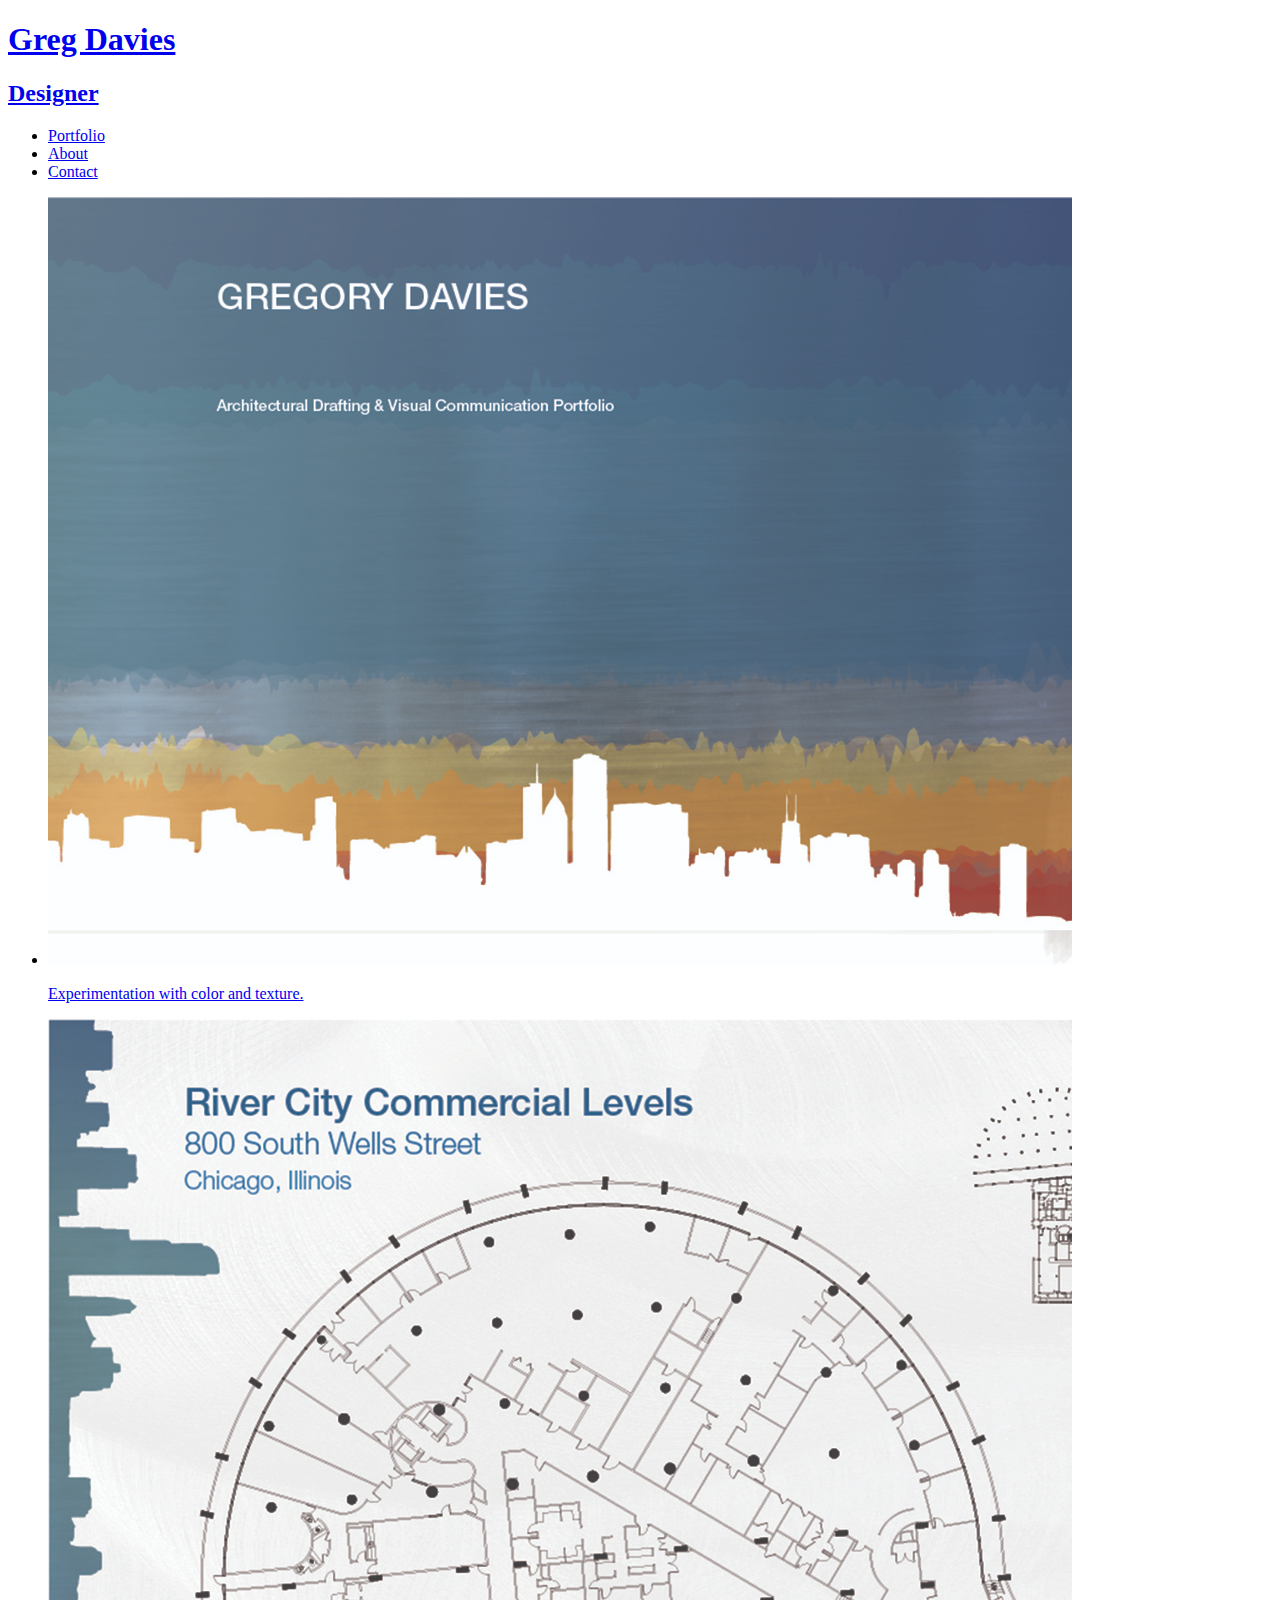
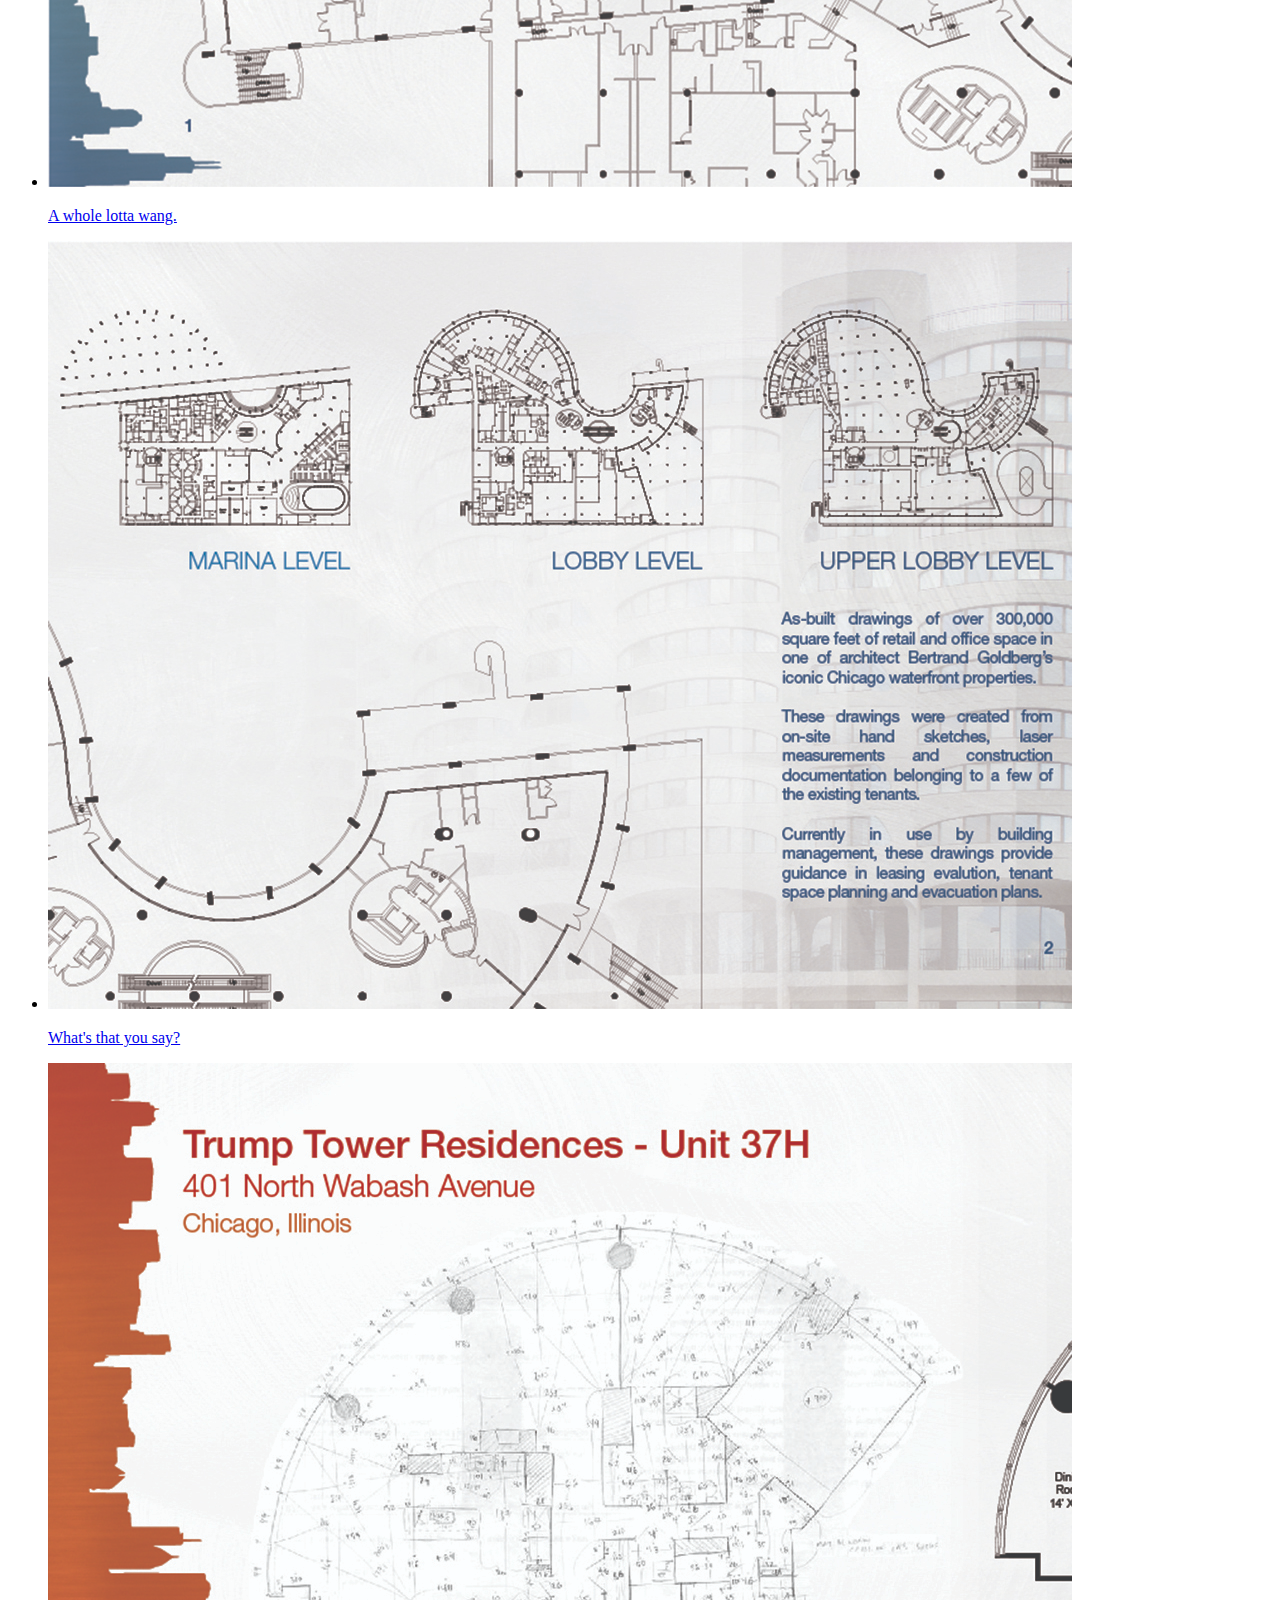
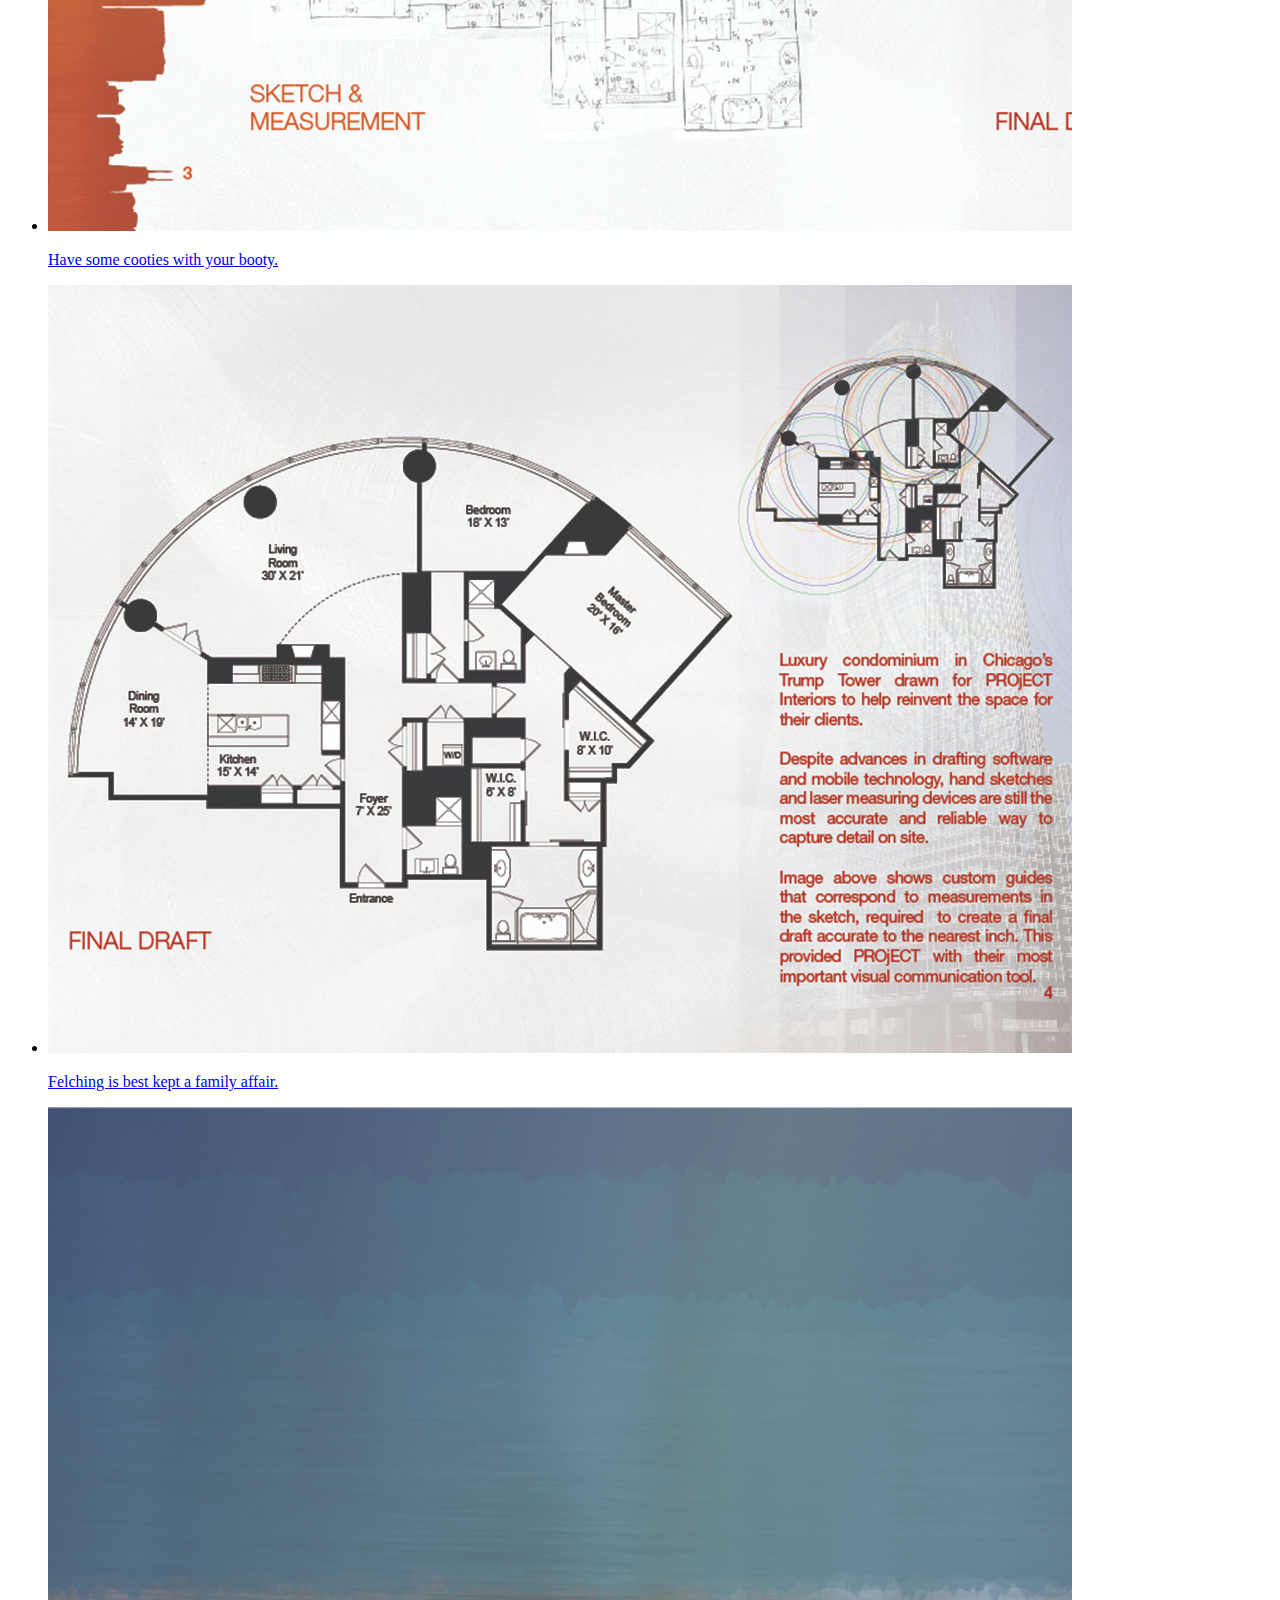
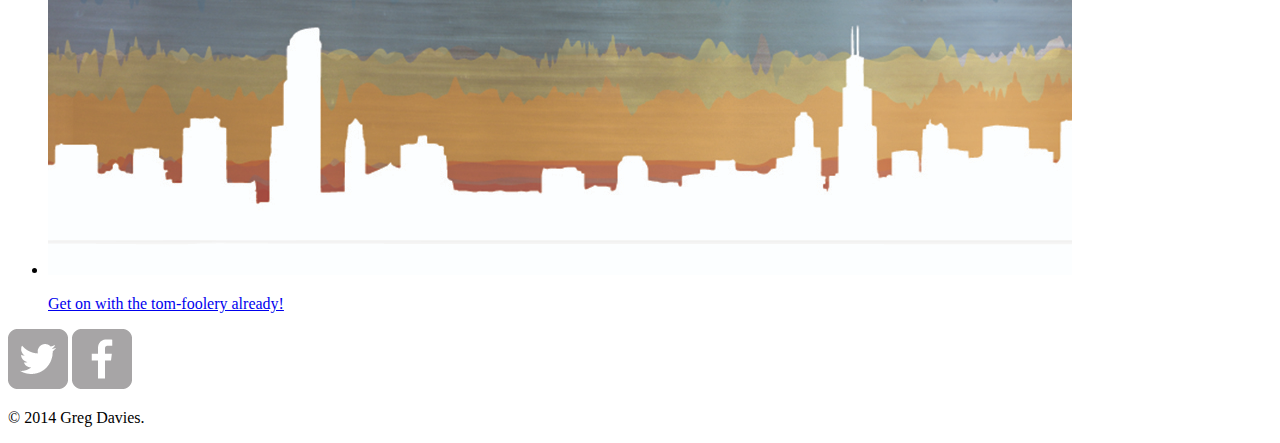
==== index.html @ e1684676 "First Commit" ====
<!DOCTYPE html>
<html>
	<head>
		<meta charset="utf-8">
		<title>Greg Davies | Designer</title>
	</head>
	<body>
		<header>
			<a href="index.html">
				<h1>Greg Davies</h1>
				<h2>Designer</h2>
			</a>
			<nav>
				<ul>
					<li><a href="index.html">Portfolio</a></li>
					<li><a href="about.html">About</a></li>
					<li><a href="contact.html">Contact</a></li>
				</ul>
			</nav>
		</header>
		<section>
			<ul>
				<li>
					<a href="img/numbers-01.jpg">
						<img src="img/numbers-01.jpg" alt="">
						<p>Experimentation with color and texture.</p>
					</a>
				</li>
				<li>
					<a href="img/numbers-02.jpg">
						<img src="img/numbers-02.jpg" alt="">
						<p>A whole lotta wang.</p>
					</a>
				</li>
				<li>
					<a href="img/numbers-06.jpg">
						<img src="img/numbers-06.jpg" alt="">
						<p>What's that you say?</p>
					</a>
				</li>
				<li>
					<a href="img/numbers-09.jpg">
						<img src="img/numbers-09.jpg" alt="">
						<p>Have some cooties with your booty.</p>
					</a>
				</li>
				<li>
					<a href="img/numbers-12.jpg">
						<img src="img/numbers-12.jpg" alt="">
						<p>Felching is best kept a family affair.</p>
					</a>
				</li>
				<li>
					<a href="img/numbers-13.jpg">
						<img src="img/numbers-13.jpg" alt="">
						<p>Get on with the tom-foolery already!</p>
					</a>
				</li>
			</ul>
		</section>
		<footer>
			<a href="http://www.twitter.com/gregeddied"><img src="img/twitter-wrap.png" alt="Twitter Logo"></a>
			<a href="http://www.facebook.com/gregoryeddavies"><img src="img/facebook-wrap.png" alt="Facebook Logo"></a>
			<p>&copy; 2014 Greg Davies.</p>
		</footer>
	</body>
</html>
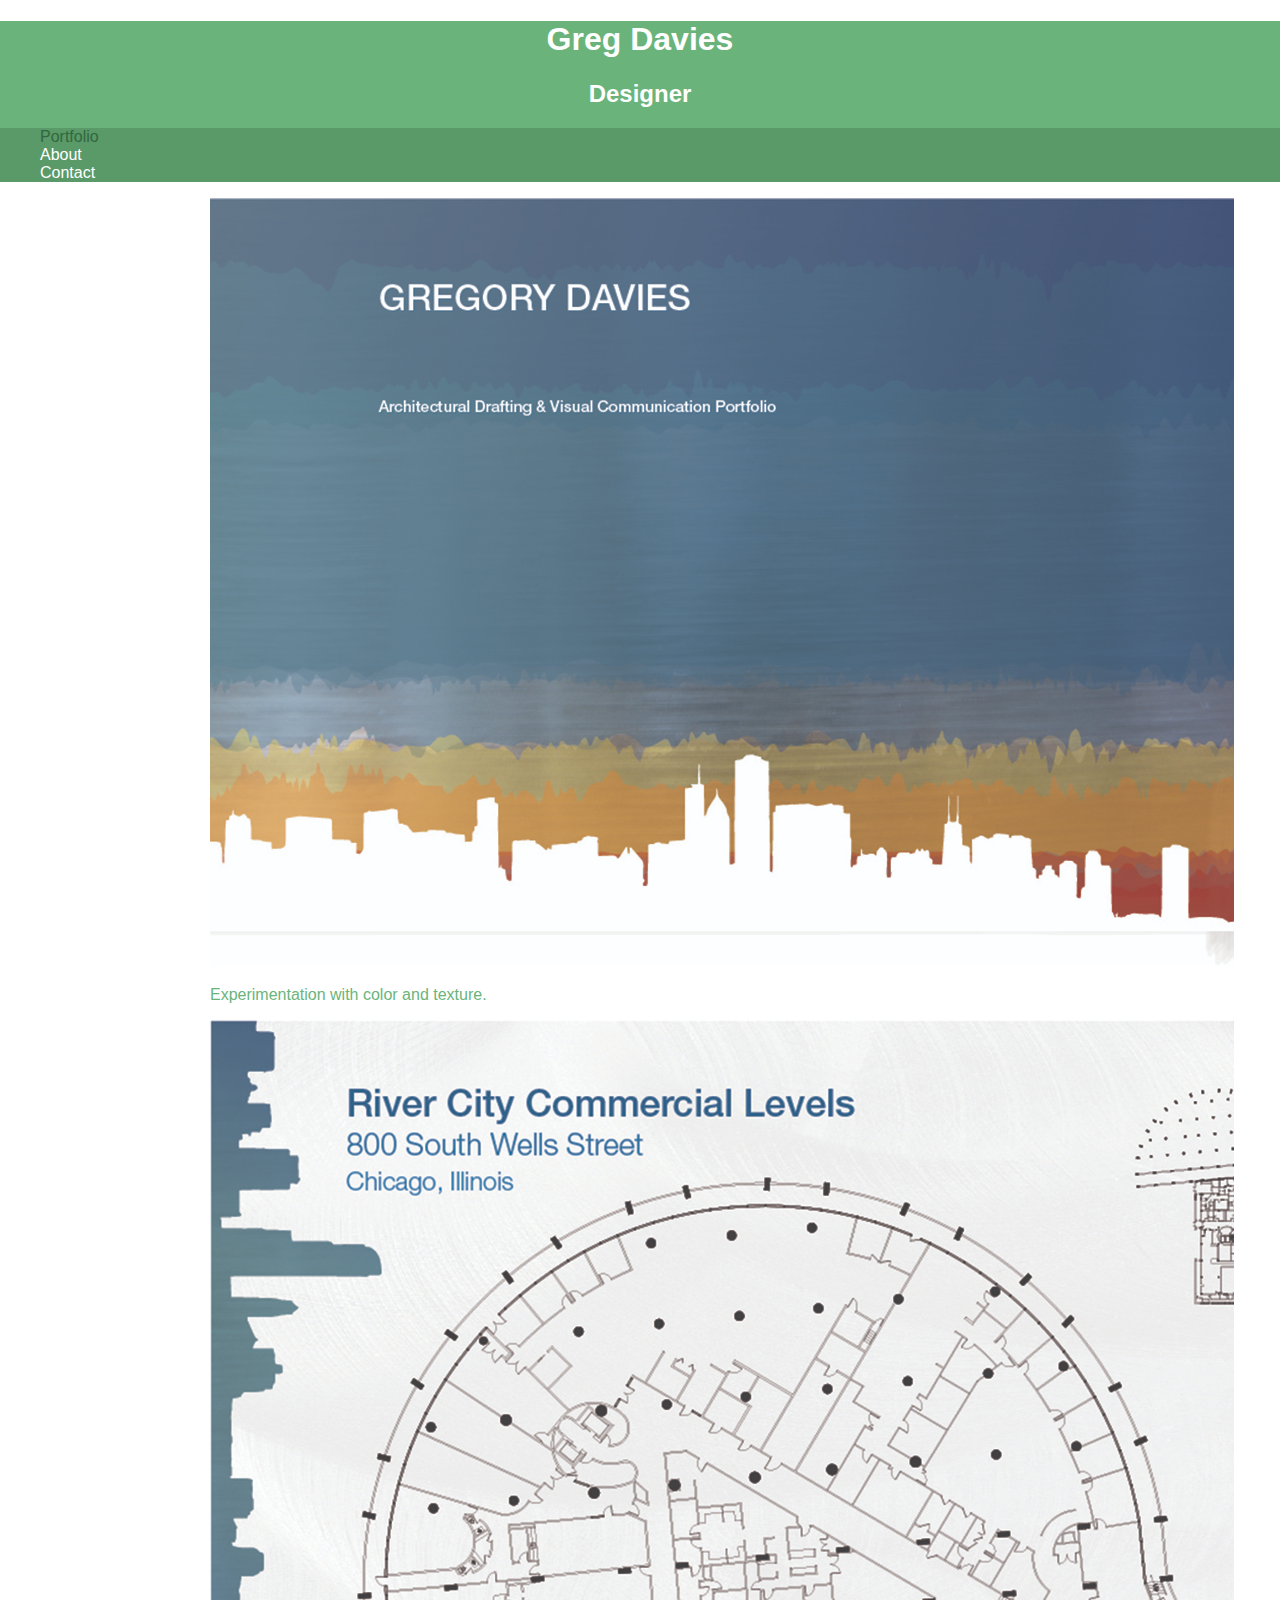
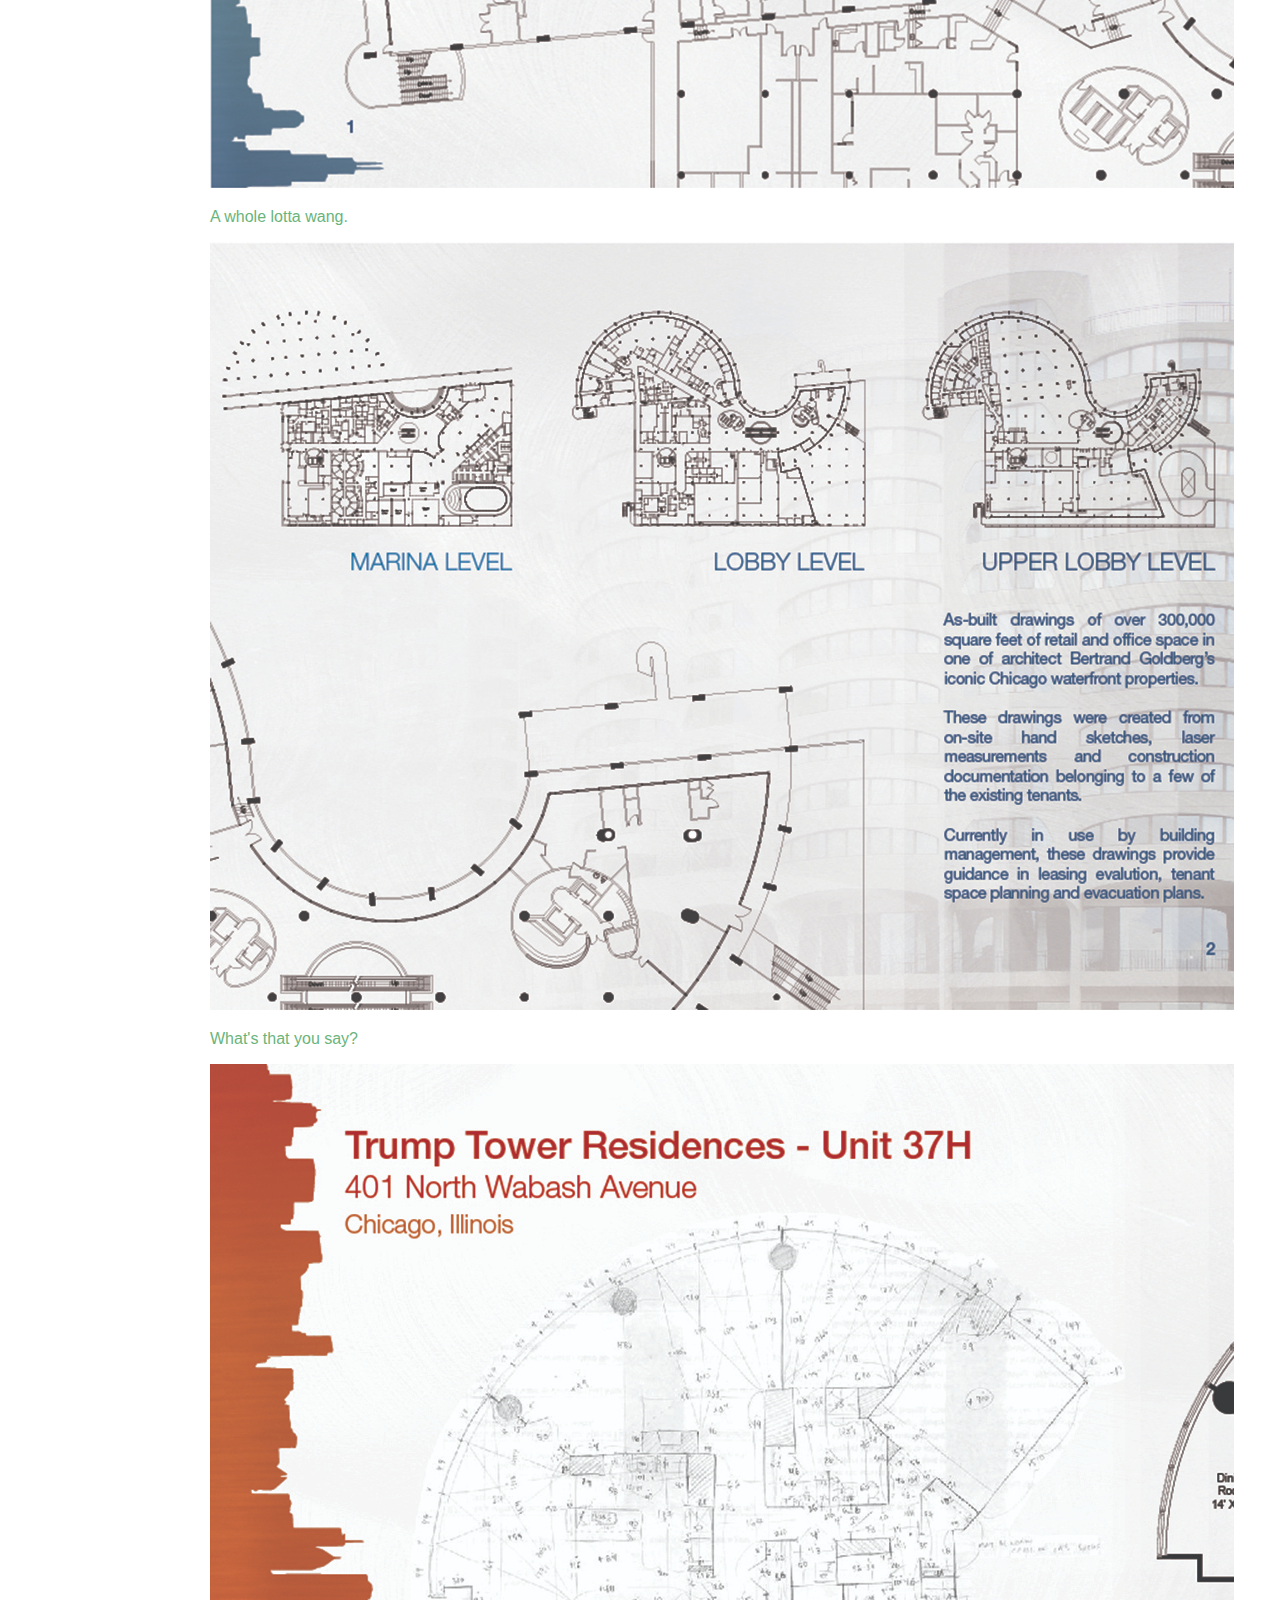
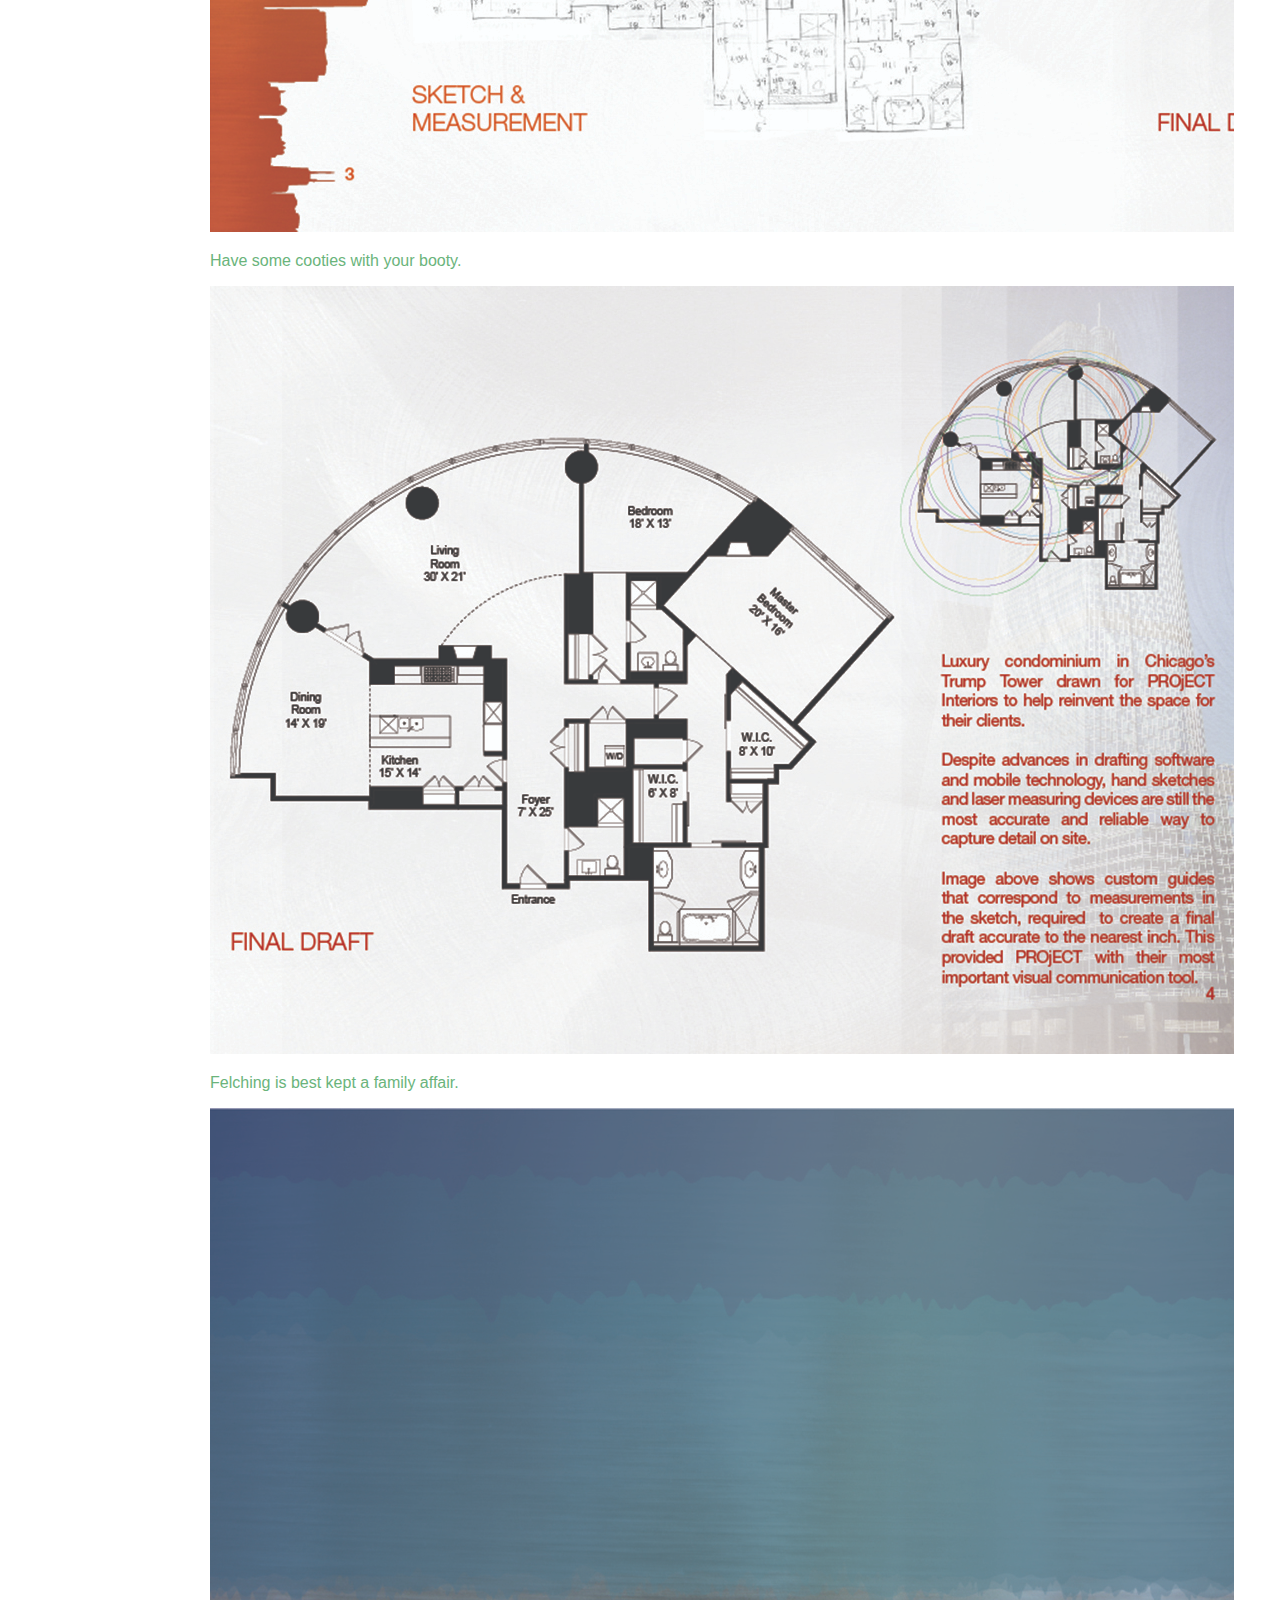
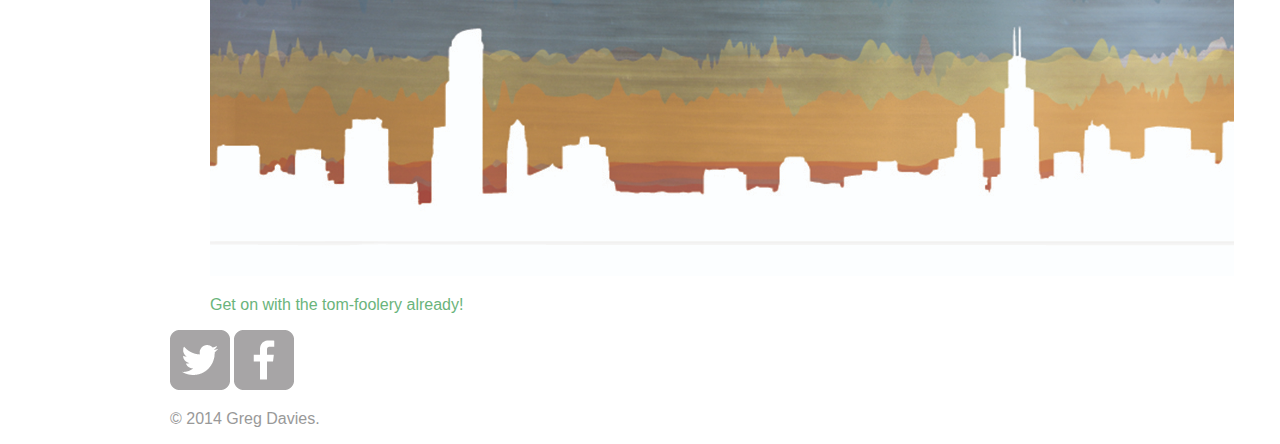
==== commit 01dd83a2: "Second Commit" ====
--- a/index.html
+++ b/index.html
@@ -3,65 +3,69 @@
 	<head>
 		<meta charset="utf-8">
 		<title>Greg Davies | Designer</title>
+		<link rel="stylesheet" href="css/normalize.css">
+		<link rel="stylesheet" href="css/main.css">
 	</head>
 	<body>
 		<header>
-			<a href="index.html">
+			<a href="index.html" id="logo">
 				<h1>Greg Davies</h1>
 				<h2>Designer</h2>
 			</a>
 			<nav>
 				<ul>
-					<li><a href="index.html">Portfolio</a></li>
+					<li><a href="index.html" class="selected">Portfolio</a></li>
 					<li><a href="about.html">About</a></li>
 					<li><a href="contact.html">Contact</a></li>
 				</ul>
 			</nav>
 		</header>
-		<section>
-			<ul>
-				<li>
-					<a href="img/numbers-01.jpg">
-						<img src="img/numbers-01.jpg" alt="">
-						<p>Experimentation with color and texture.</p>
-					</a>
-				</li>
-				<li>
-					<a href="img/numbers-02.jpg">
-						<img src="img/numbers-02.jpg" alt="">
-						<p>A whole lotta wang.</p>
-					</a>
-				</li>
-				<li>
-					<a href="img/numbers-06.jpg">
-						<img src="img/numbers-06.jpg" alt="">
-						<p>What's that you say?</p>
-					</a>
-				</li>
-				<li>
-					<a href="img/numbers-09.jpg">
-						<img src="img/numbers-09.jpg" alt="">
-						<p>Have some cooties with your booty.</p>
-					</a>
-				</li>
-				<li>
-					<a href="img/numbers-12.jpg">
-						<img src="img/numbers-12.jpg" alt="">
-						<p>Felching is best kept a family affair.</p>
-					</a>
-				</li>
-				<li>
-					<a href="img/numbers-13.jpg">
-						<img src="img/numbers-13.jpg" alt="">
-						<p>Get on with the tom-foolery already!</p>
-					</a>
-				</li>
-			</ul>
-		</section>
-		<footer>
-			<a href="http://www.twitter.com/gregeddied"><img src="img/twitter-wrap.png" alt="Twitter Logo"></a>
-			<a href="http://www.facebook.com/gregoryeddavies"><img src="img/facebook-wrap.png" alt="Facebook Logo"></a>
-			<p>&copy; 2014 Greg Davies.</p>
-		</footer>
+		<div id="wrapper">
+			<section>
+				<ul>
+					<li>
+						<a href="img/numbers-01.jpg">
+							<img src="img/numbers-01.jpg" alt="">
+							<p>Experimentation with color and texture.</p>
+						</a>
+					</li>
+					<li>
+						<a href="img/numbers-02.jpg">
+							<img src="img/numbers-02.jpg" alt="">
+							<p>A whole lotta wang.</p>
+						</a>
+					</li>
+					<li>
+						<a href="img/numbers-06.jpg">
+							<img src="img/numbers-06.jpg" alt="">
+							<p>What's that you say?</p>
+						</a>
+					</li>
+					<li>
+						<a href="img/numbers-09.jpg">
+							<img src="img/numbers-09.jpg" alt="">
+							<p>Have some cooties with your booty.</p>
+						</a>
+					</li>
+					<li>
+						<a href="img/numbers-12.jpg">
+							<img src="img/numbers-12.jpg" alt="">
+							<p>Felching is best kept a family affair.</p>
+						</a>
+					</li>
+					<li>
+						<a href="img/numbers-13.jpg">
+							<img src="img/numbers-13.jpg" alt="">
+							<p>Get on with the tom-foolery already!</p>
+						</a>
+					</li>
+				</ul>
+			</section>
+			<footer>
+				<a href="http://www.twitter.com/gregeddied"><img src="img/twitter-wrap.png" alt="Twitter Logo"></a>
+				<a href="http://www.facebook.com/gregoryeddavies"><img src="img/facebook-wrap.png" alt="Facebook Logo"></a>
+				<p>&copy; 2014 Greg Davies.</p>
+			</footer>
+		</div>
 	</body>
 </html>--- a/css/main.css
+++ b/css/main.css
@@ -0,0 +1,65 @@
+ /**************************
+GENERAL
+ ***************************/
+
+#wrapper {
+	max-width: 940px;
+	margin: 0 auto;
+	padding: 0 5%;
+}
+
+a {
+	text-decoration: none;
+	color: #6ab47b;
+}
+
+ /**************************
+HEADING
+ ***************************/
+
+#logo {
+	text-align: center;
+	margin: 0;
+}
+
+ /**************************
+COLORS
+ ***************************/
+
+body {
+	background: #fff;
+	color: #999;
+}
+
+header {
+	background: #6ab47b;
+	border-color: #599a68;
+}
+
+h1, h2 {
+	color: #fff;
+}
+
+h3 {
+	text-align: center;
+}
+
+nav {
+	background: #599a68;
+}
+
+nav a, nav a:visited {
+	color: #fff;
+}
+
+nav a.selected, nav a:hover {
+	color: #32673f;
+}
+
+ /**************************
+FONTS
+ ***************************/
+
+ul {
+    list-style-type: none;
+}
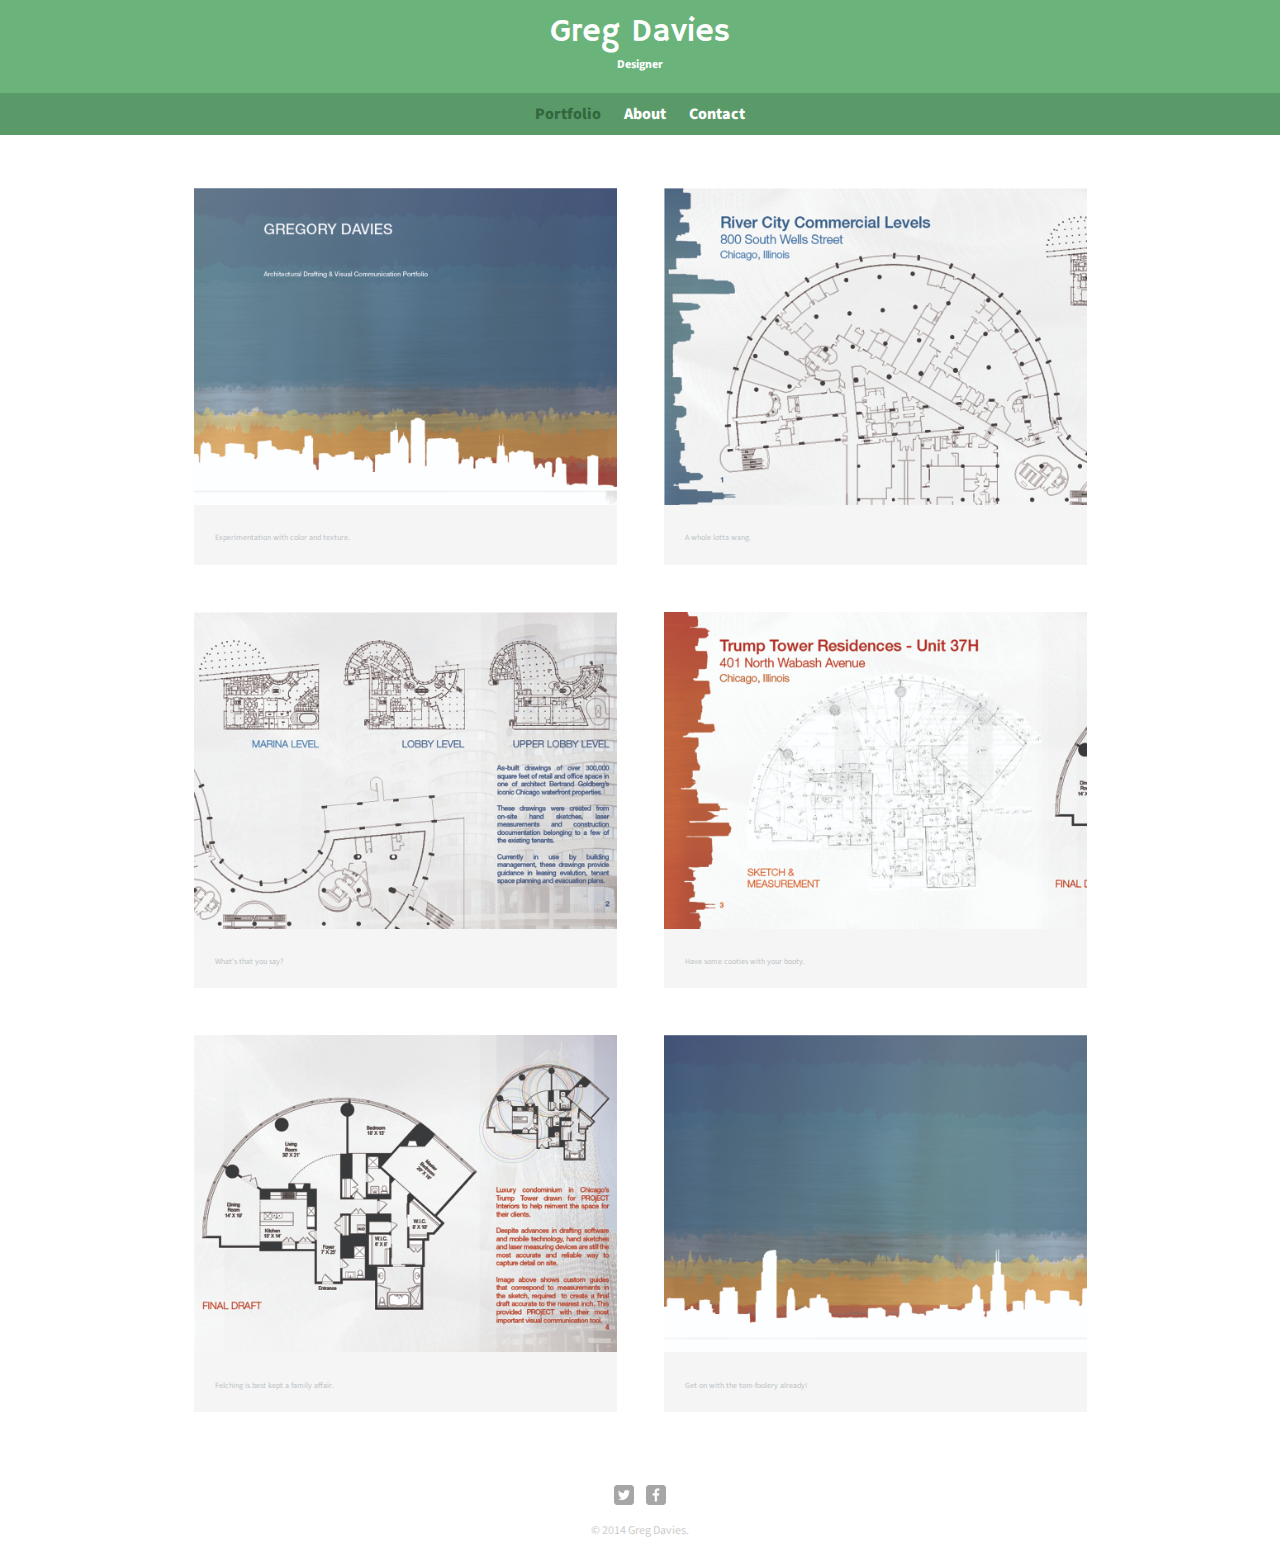
==== commit 10e90a75: "Added responsive float & fixes" ====
--- a/index.html
+++ b/index.html
@@ -4,6 +4,7 @@
 		<meta charset="utf-8">
 		<title>Greg Davies | Designer</title>
 		<link rel="stylesheet" href="css/normalize.css">
+		<link href='http://fonts.googleapis.com/css?family=Source+Sans+Pro:400,400italic,700italic,700,300,300italic|Hammersmith+One' rel='stylesheet' type='text/css'>
 		<link rel="stylesheet" href="css/main.css">
 	</head>
 	<body>
@@ -13,7 +14,7 @@
 				<h2>Designer</h2>
 			</a>
 			<nav>
-				<ul>
+				<ul id="navigation">
 					<li><a href="index.html" class="selected">Portfolio</a></li>
 					<li><a href="about.html">About</a></li>
 					<li><a href="contact.html">Contact</a></li>
@@ -22,7 +23,7 @@
 		</header>
 		<div id="wrapper">
 			<section>
-				<ul>
+				<ul id="gallery">
 					<li>
 						<a href="img/numbers-01.jpg">
 							<img src="img/numbers-01.jpg" alt="">
@@ -62,8 +63,8 @@
 				</ul>
 			</section>
 			<footer>
-				<a href="http://www.twitter.com/gregeddied"><img src="img/twitter-wrap.png" alt="Twitter Logo"></a>
-				<a href="http://www.facebook.com/gregoryeddavies"><img src="img/facebook-wrap.png" alt="Facebook Logo"></a>
+				<a href="http://www.twitter.com/gregeddied"><img src="img/twitter-wrap.png" alt="Twitter Logo" class="social-icon"></a>
+				<a href="http://www.facebook.com/gregoryeddavies"><img src="img/facebook-wrap.png" alt="Facebook Logo" class="social-icon"></a>
 				<p>&copy; 2014 Greg Davies.</p>
 			</footer>
 		</div>
--- a/css/main.css
+++ b/css/main.css
@@ -1,6 +1,10 @@
  /**************************
 GENERAL
  ***************************/
+
+body {
+	font-family: 'Source Sans Pro', sans-serif;
+}
 
 #wrapper {
 	max-width: 940px;
@@ -8,58 +12,152 @@
 	padding: 0 5%;
 }
 
-a {
-	text-decoration: none;
-	color: #6ab47b;
+img {
+	max-width: 100%;
 }
 
  /**************************
 HEADING
  ***************************/
 
+header {
+	float: left;
+	margin: 0 0 30px 0;
+	padding: 5px 0 0 0;
+	width: 100%;
+}
+
 #logo {
 	text-align: center;
 	margin: 0;
 }
 
+h1 {
+	font-family: 'Hammersmith One', sans-serif;
+	margin: 15px 0;
+	font-size: 2em;
+	font-weight: normal;
+	line-height: 0.8em;
+}
+
+h2 {
+	font-size: .75em;
+	margin: -5px 0 0;
+}
+
+/* placeholder text*/
+h3 {
+	text-align: center;
+}
+
+ /**************************
+NAVIGATION
+ ***************************/
+
+nav {
+	text-align: center;
+	padding: 10px 0;
+	margin: 20px 0 0;
+}
+
+#navigation {
+    list-style-type: none;
+    margin: 0 10px;
+    padding: 0;
+}
+
+nav li {
+	display: inline-block;
+}
+
+nav a {
+	font-weight: 800;
+	padding: 15px 10px;
+}
+
+/**************************
+FOOTER
+ ***************************/
+
+footer {
+	font-size: 0.75em;
+	text-align: center;
+	clear: both;
+	padding-top: 50px;
+	color: #ccc;
+}
+
+.social-icon {
+	width: 20px;
+	height: 20px;
+	margin: 0 5px;
+}
+
+ /**************************
+PAGE: PORTFOLIO
+ ***************************/
+
+#gallery {
+	margin: 0;
+	padding: 0;
+	list-style: none;
+}
+
+#gallery li {
+	float: left;
+	width: 45%;
+	margin: 2.5%;
+	background-color: #f5f5f5;
+	color: #bdc3c7;
+}
+
+#gallery li a p {
+	margin: 0;
+	padding: 5%;
+	font-size: 0.5em;
+	color: #bdc3c7;
+}
+
+
  /**************************
 COLORS
  ***************************/
 
+/* site body */
 body {
 	background: #fff;
 	color: #999;
 }
 
+/* green header */
 header {
 	background: #6ab47b;
 	border-color: #599a68;
 }
 
+/* navigation */
+nav {
+	background: #599a68;
+}
+
+/* logo text */
 h1, h2 {
 	color: #fff;
 }
 
-h3 {
-	text-align: center;
+/* links */
+a {
+	text-decoration: none;
+	color: #6ab47b;
 }
 
-nav {
-	background: #599a68;
-}
-
+/* nav visited */
 nav a, nav a:visited {
 	color: #fff;
 }
 
+/* nav selected */
 nav a.selected, nav a:hover {
 	color: #32673f;
 }
 
- /**************************
-FONTS
- ***************************/
-
-ul {
-    list-style-type: none;
-}
